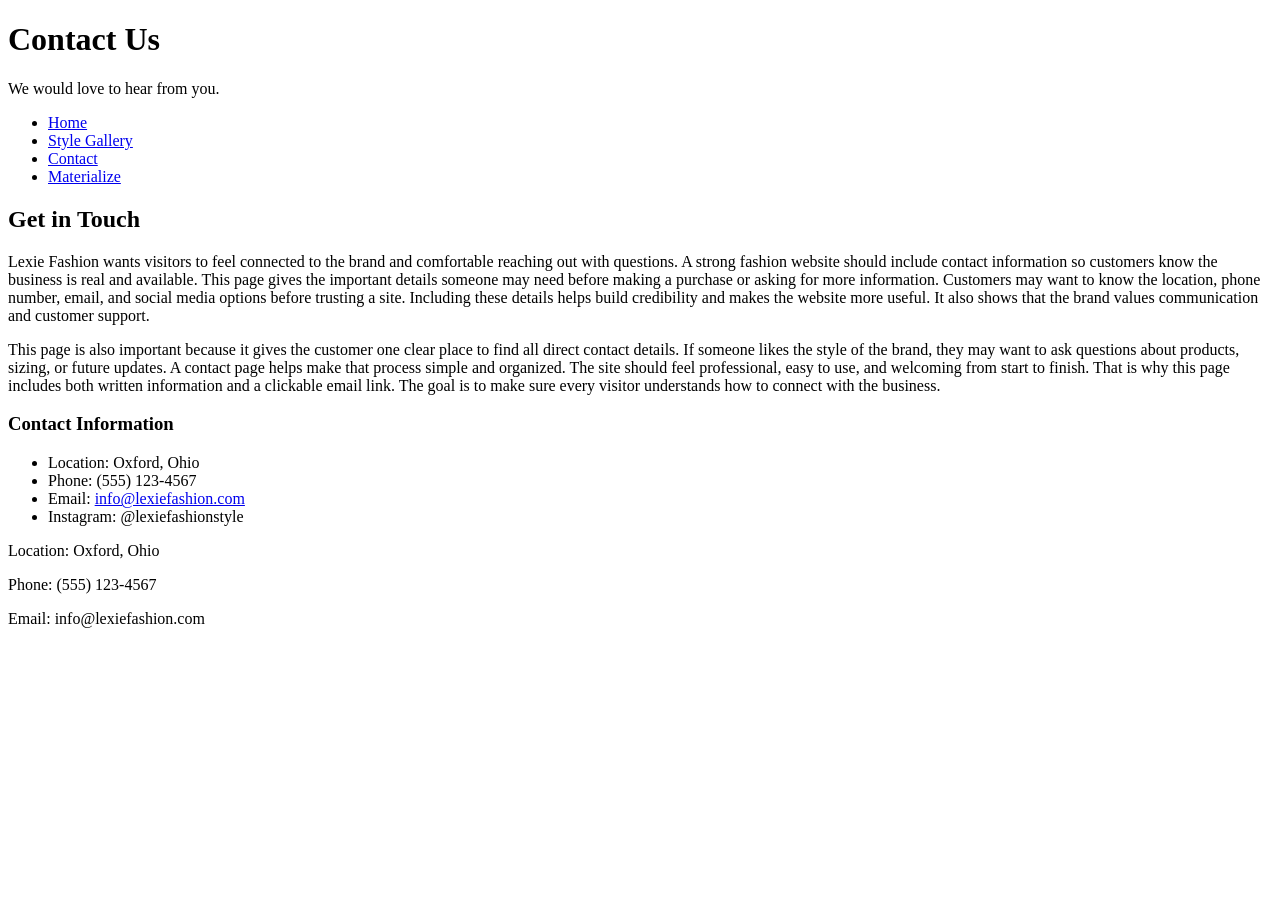
==== contact.html @ 21d8b792 "Add files via upload" ====
<!DOCTYPE html>
<html lang="en">
<head>
  <meta charset="UTF-8" />
  <meta name="viewport" content="width=device-width, initial-scale=1.0" />
  <title>Lexie Fashion | Contact</title>
  <link rel="stylesheet" href="styles.css" />
</head>
<body>
  <header>
    <h1>Contact Us</h1>
    <p>We would love to hear from you.</p>
  </header>

<nav>
    <ul class="nav-links">
      <li><a href="index.html">Home</a></li>
      <li><a href="style.html">Style Gallery</a></li>
      <li><a href="contact.html">Contact</a></li>
      <li><a href="materialize.html">Materialize</a></li>
    </ul>
  </nav>

  <main>
    <section>
      <h2>Get in Touch</h2>
      <p>
        Lexie Fashion wants visitors to feel connected to the brand and comfortable reaching out with questions.
        A strong fashion website should include contact information so customers know the business is real and available.
        This page gives the important details someone may need before making a purchase or asking for more information.
        Customers may want to know the location, phone number, email, and social media options before trusting a site.
        Including these details helps build credibility and makes the website more useful.
        It also shows that the brand values communication and customer support.
      </p>

      <p>
        This page is also important because it gives the customer one clear place to find all direct contact details.
        If someone likes the style of the brand, they may want to ask questions about products, sizing, or future updates.
        A contact page helps make that process simple and organized.
        The site should feel professional, easy to use, and welcoming from start to finish.
        That is why this page includes both written information and a clickable email link.
        The goal is to make sure every visitor understands how to connect with the business.
      </p>

      <h3>Contact Information</h3>
      <ul>
        <li>Location: Oxford, Ohio</li>
        <li>Phone: (555) 123-4567</li>
        <li>Email: <a href="mailto:info@lexiefashion.com">info@lexiefashion.com</a></li>
        <li>Instagram: @lexiefashionstyle</li>
      </ul>
    </section>
  </main>

  <footer>
    <p>Location: Oxford, Ohio</p>
    <p>Phone: (555) 123-4567</p>
    <p>Email: info@lexiefashion.com</p>
  </footer>

  <script src="script.js"></script>
</body>
</html>
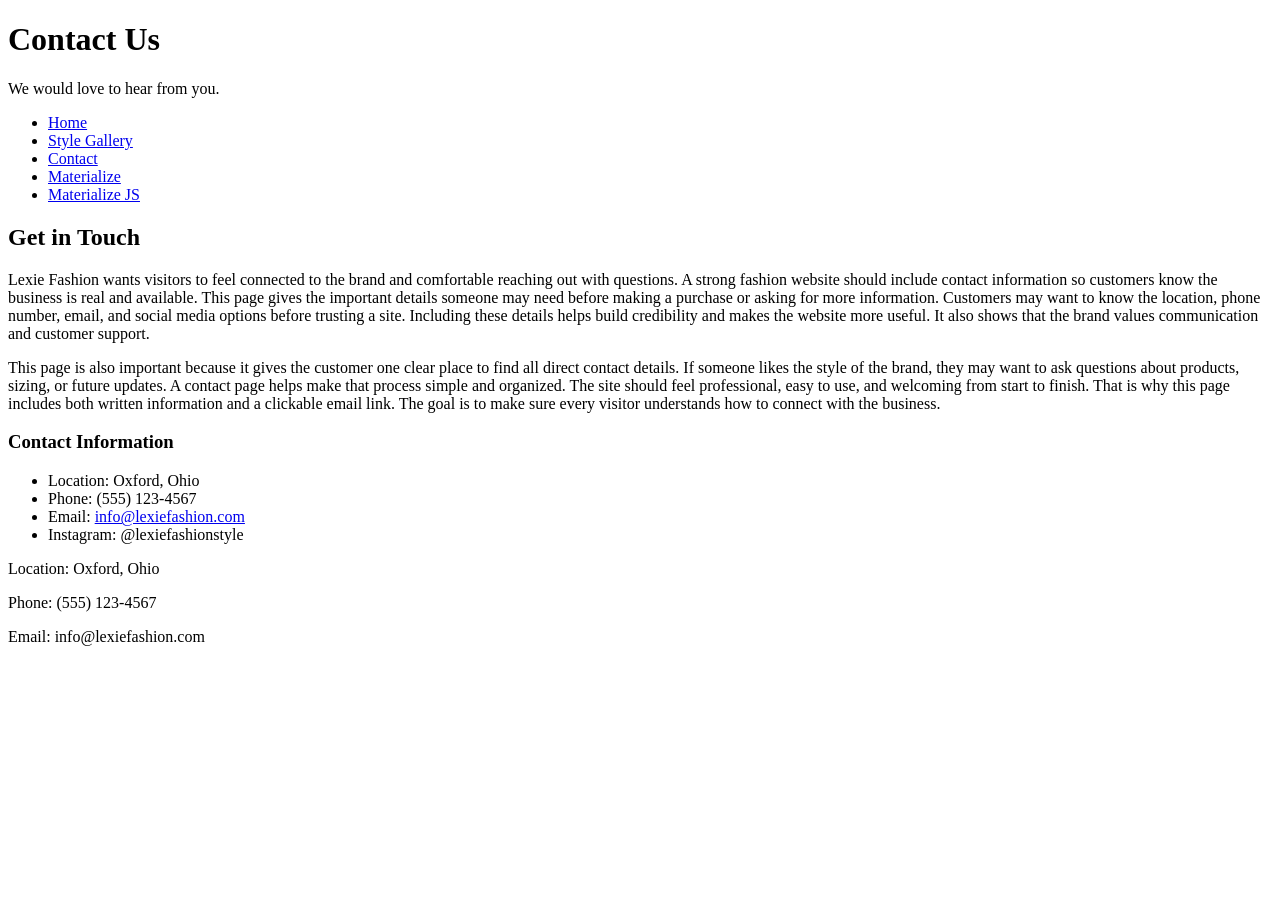
==== commit d091db35: "Update contact.html" ====
--- a/contact.html
+++ b/contact.html
@@ -4,7 +4,7 @@
   <meta charset="UTF-8" />
   <meta name="viewport" content="width=device-width, initial-scale=1.0" />
   <title>Lexie Fashion | Contact</title>
-  <link rel="stylesheet" href="styles.css" />
+  <link rel="stylesheet" href="styles.css">
 </head>
 <body>
   <header>
@@ -12,12 +12,13 @@
     <p>We would love to hear from you.</p>
   </header>
 
-<nav>
+  <nav>
     <ul class="nav-links">
       <li><a href="index.html">Home</a></li>
       <li><a href="style.html">Style Gallery</a></li>
       <li><a href="contact.html">Contact</a></li>
       <li><a href="materialize.html">Materialize</a></li>
+      <li><a href="materialize.js">Materialize JS</a></li>
     </ul>
   </nav>
 
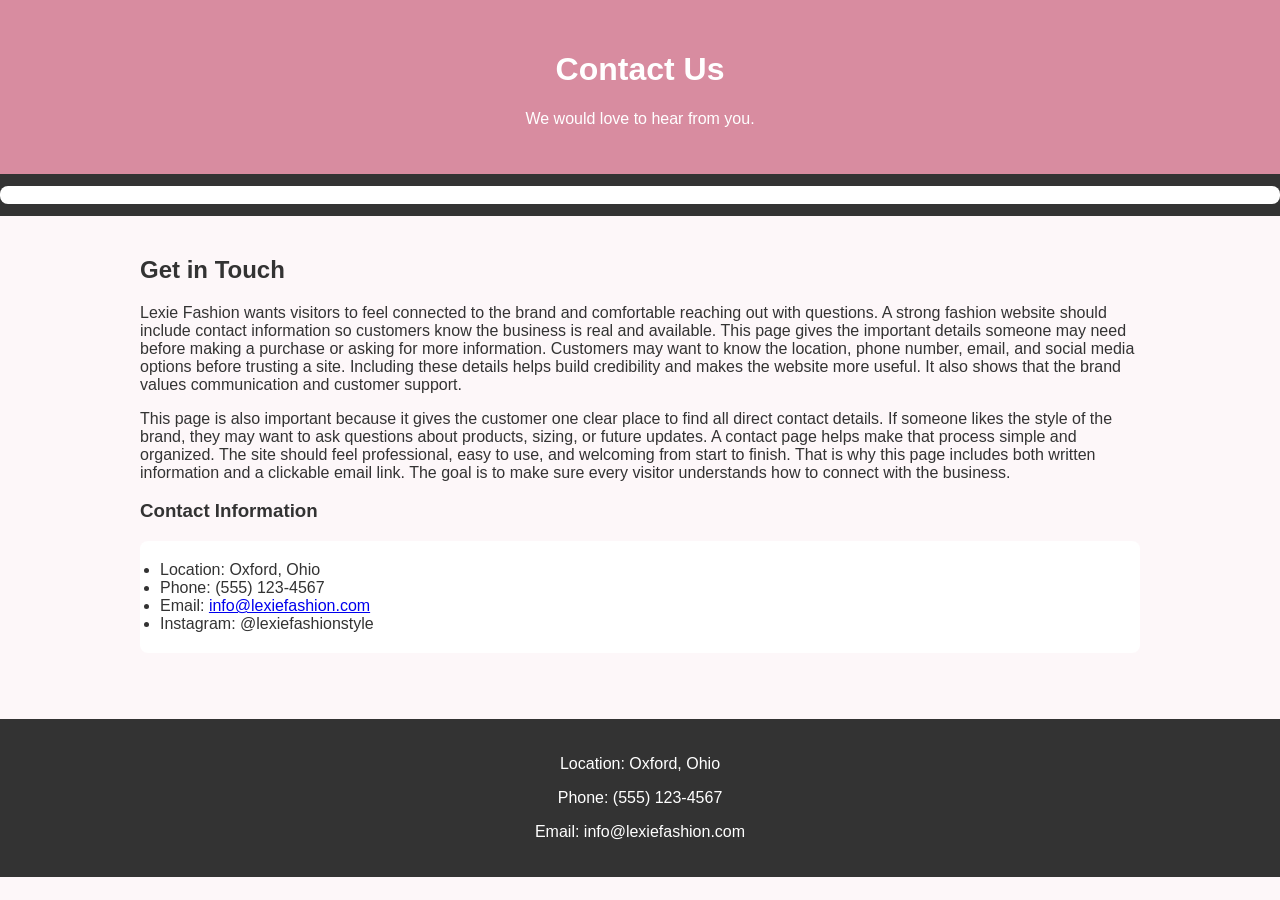
==== commit da3a30f2: "Moved files around" ====
--- a/contact.html
+++ b/contact.html
@@ -12,13 +12,12 @@
     <p>We would love to hear from you.</p>
   </header>
 
-  <nav>
+<nav>
     <ul class="nav-links">
       <li><a href="index.html">Home</a></li>
       <li><a href="style.html">Style Gallery</a></li>
       <li><a href="contact.html">Contact</a></li>
       <li><a href="materialize.html">Materialize</a></li>
-      <li><a href="materialize.js">Materialize JS</a></li>
     </ul>
   </nav>
 
--- a/styles.css
+++ b/styles.css
@@ -0,0 +1,93 @@
+body {
+  font-family: Arial, sans-serif;
+  margin: 0;
+  background-color: #fdf7f9;
+  color: #333;
+}
+
+header {
+  background-color: #d88ca0;
+  color: white;
+  text-align: center;
+  padding: 30px 20px;
+}
+
+nav {
+  background-color: #333;
+  padding: 12px 0;
+}
+
+.nav-links {
+  list-style: none;
+  display: flex;
+  justify-content: center;
+  gap: 25px;
+  margin: 0;
+  padding: 0;
+}
+
+.nav-links a {
+  color: white;
+  text-decoration: none;
+  font-weight: bold;
+}
+
+.nav-links a:hover {
+  color: #f7c6d0;
+}
+
+main {
+  padding: 20px;
+  max-width: 1000px;
+  margin: auto;
+}
+
+.hero {
+  text-align: center;
+  margin-bottom: 30px;
+}
+
+.main-img,
+.gallery-img {
+  width: 100%;
+  max-width: 300px;
+  height: auto;
+  border-radius: 10px;
+  margin: 10px;
+  box-shadow: 0 4px 10px rgba(0, 0, 0, 0.2);
+}
+
+.gallery {
+  display: flex;
+  justify-content: center;
+  flex-wrap: wrap;
+  margin-bottom: 20px;
+}
+
+button {
+  background-color: #d88ca0;
+  color: white;
+  border: none;
+  padding: 10px 18px;
+  border-radius: 6px;
+  cursor: pointer;
+  margin-top: 10px;
+}
+
+button:hover {
+  background-color: #c06f87;
+}
+
+ul {
+  background: white;
+  padding: 20px;
+  border-radius: 8px;
+}
+
+footer {
+  background-color: #333;
+  color: white;
+  text-align: center;
+  padding: 20px;
+  margin-top: 30px;
+}
